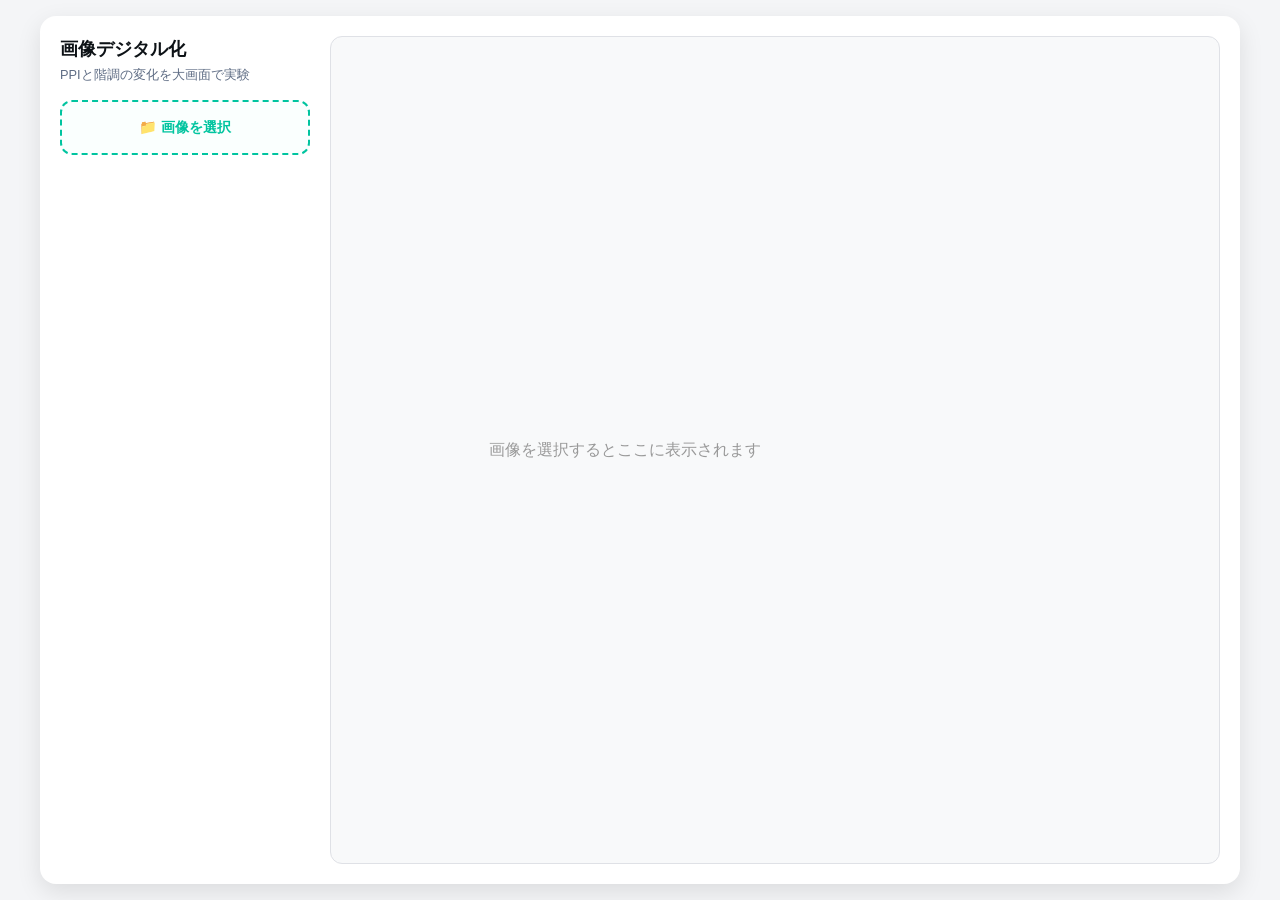
==== image.html @ 4f4c1b6e "Rename app.html to image.html" ====
<!DOCTYPE html>
<html lang="ja">
<head>
    <meta charset="UTF-8">
    <meta name="viewport" content="width=device-width, initial-scale=1.0">
    <title>画像デジタル化シミュレーター（虫眼鏡モード）</title>
    <style>
        /* 画面全体の基本設定 */
        body {
            font-family: -apple-system, BlinkMacSystemFont, "Segoe UI", Roboto, Helvetica, Arial, sans-serif;
            background-color: #f4f5f7;
            margin: 0;
            padding: 16px;
            display: flex;
            justify-content: center;
            box-sizing: border-box;
            min-height: 100vh;
        }

        .app-container {
            background-color: #ffffff;
            border-radius: 16px;
            box-shadow: 0 8px 24px rgba(0,0,0,0.1);
            padding: 20px;
            width: 100%;
            max-width: 1200px;
            display: flex;
            flex-direction: row;
            gap: 20px;
            box-sizing: border-box;
        }

        /* 左側の操作パネル */
        .side-panel {
            flex: 0 0 250px;
            display: flex;
            flex-direction: column;
            box-sizing: border-box;
        }

        /* 右側のプレビューエリア */
        .preview-panel {
            flex: 1;
            display: flex;
            justify-content: center;
            align-items: center;
            background-color: #f8f9fa;
            border-radius: 12px;
            border: 1px solid #dfe1e6;
            min-height: 500px;
            padding: 16px;
            position: relative; /* ルーペの基準 */
            box-sizing: border-box;
            overflow: hidden;
            cursor: none; /* 【重要】画像上ではマウスカーソルを消す（ルーペ自体がカーソルになる） */
        }

        h2 { font-size: 1.15rem; color: #0d1216; margin: 0 0 6px 0; }
        .description { font-size: 0.8rem; color: #5e6c84; margin-bottom: 16px; }

        /* 画像選択エリア */
        .upload-area {
            border: 2px dashed #00c49f;
            border-radius: 12px;
            padding: 16px;
            text-align: center;
            cursor: pointer;
            background-color: #fafffe;
            margin-bottom: 20px;
        }
        .upload-text { font-size: 0.9rem; color: #00c49f; font-weight: bold; margin: 0; }

        /* コントロール群 */
        .control-group { margin-bottom: 18px; }
        .control-label {
            display: flex; justify-content: space-between;
            font-size: 0.85rem; font-weight: bold; color: #2d3748; margin-bottom: 6px;
        }
        .control-value { color: #00c49f; }
        input[type="range"] { width: 100%; cursor: pointer; }
        .segmented-control { display: flex; background-color: #f4f5f7; border-radius: 8px; padding: 3px; }
        .segmented-btn {
            flex: 1; background: none; border: none; padding: 8px;
            font-size: 0.85rem; font-weight: bold; color: #5e6c84; cursor: pointer; border-radius: 6px;
        }
        .segmented-btn.active {
            background-color: #ffffff; color: #0d1216; box-shadow: 0 2px 4px rgba(0,0,0,0.1);
        }
        .radio-group { display: grid; grid-template-columns: 1fr 1fr; gap: 6px; }
        .radio-label {
            display: block; background-color: #f4f5f7; padding: 8px 4px; border-radius: 8px;
            text-align: center; font-size: 0.8rem; cursor: pointer; border: 2px solid transparent; line-height: 1.2;
        }
        input[type="radio"] { display: none; }
        input[type="radio"]:checked + .radio-label {
            background-color: #ffffff; border-color: #00c49f; color: #00c49f; font-weight: bold;
        }

        /* プレビュー画像（キャンバス） */
        #previewCanvas {
            max-width: 100%;
            max-height: 650px;
            object-fit: contain;
            image-rendering: pixelated; /* ドットをパキッと表示 */
        }

        /* 【新機能】真上に重ねる拡大ルーペ */
        #zoomDisplay {
            display: none; /* 初期は隠す */
            position: absolute;
            width: 200px; /* ルーペのサイズ（少し大きくしました） */
            height: 200px;
            border-radius: 50%;
            border: 4px solid #ffffff; /* 白いフレーム */
            box-shadow: 0 0 0 2px rgba(0,0,0,0.1), 0 8px 24px rgba(0,0,0,0.3); /* 影で立体感を出す */
            pointer-events: none; /* ルーペを貫通してCanvasを操作させる */
            background-repeat: no-repeat;
            image-rendering: pixelated; /* ルーペ内もドットを強調 */
            z-index: 10;
        }

        @media (max-width: 768px) {
            .app-container { flex-direction: column; }
            .side-panel { flex: none; width: 100%; }
            .preview-panel { cursor: default; } /* スマホ等はカーソルを消さない */
            #zoomDisplay { width: 150px; height: 150px; }
        }
    </style>
</head>
<body>

<div class="app-container">
    <div class="side-panel">
        <h2>画像デジタル化</h2>
        <div class="description">PPIと階調の変化を大画面で実験</div>

        <div class="upload-area" onclick="document.getElementById('fileInput').click()">
            <p class="upload-text">📁 画像を選択</p>
            <input type="file" id="fileInput" accept="image/*" style="display: none">
        </div>

        <div id="controls" style="display: none;">
            <div class="control-group">
                <div class="control-label">
                    <span>解像度 (標本化)</span>
                    <span class="control-value" id="ppiValue">300 ppi</span>
                </div>
                <input type="range" id="ppiSlider" min="10" max="300" value="300">
            </div>

            <div class="control-group">
                <div class="control-label"><span>色調</span></div>
                <div class="segmented-control">
                    <button class="segmented-btn active" id="btnColor" onclick="setColorMode('color')">カラー</button>
                    <button class="segmented-btn" id="btnMono" onclick="setColorMode('mono')">モノクロ</button>
                </div>
            </div>

            <div class="control-group">
                <div class="control-label"><span>階調 (量子化)</span></div>
                <div class="radio-group">
                    <label><input type="radio" name="levels" value="256" checked><span class="radio-label">256階調<br>(8bit)</span></label>
                    <label><input type="radio" name="levels" value="16"><span class="radio-label">16階調<br>(4bit)</span></label>
                    <label><input type="radio" name="levels" value="4"><span class="radio-label">4階調<br>(2bit)</span></label>
                    <label><input type="radio" name="levels" value="2"><span class="radio-label">2階調<br>(1bit)</span></label>
                </div>
            </div>
        </div>
    </div>

    <div class="preview-panel" id="previewPanel">
        <p id="placeholderText" style="color: #999;">画像を選択するとここに表示されます</p>
        <canvas id="previewCanvas"></canvas>
        <div id="zoomDisplay"></div>
    </div>
</div>

<script>
    let originalImage = null;
    let colorMode = 'color';

    const fileInput = document.getElementById('fileInput');
    const ppiSlider = document.getElementById('ppiSlider');
    const ppiValue = document.getElementById('ppiValue');
    const canvas = document.getElementById('previewCanvas');
    const ctx = canvas.getContext('2d');
    const controls = document.getElementById('controls');
    const placeholderText = document.getElementById('placeholderText');
    const zoomDisplay = document.getElementById('zoomDisplay');
    const previewPanel = document.getElementById('previewPanel'); // 【新機能用】

    fileInput.addEventListener('change', function(e) {
        const file = e.target.files[0];
        if (!file) return;

        const reader = new FileReader();
        reader.onload = function(event) {
            const img = new Image();
            img.onload = function() {
                originalImage = img;
                controls.style.display = 'block';
                placeholderText.style.display = 'none';
                processImage();
            };
            img.src = event.target.result;
        };
        reader.readAsDataURL(file);
    });

    function setColorMode(mode) {
        colorMode = mode;
        document.getElementById('btnColor').classList.toggle('active', mode === 'color');
        document.getElementById('btnMono').classList.toggle('active', mode === 'mono');
        processImage();
    }

    ppiSlider.addEventListener('input', processImage);
    document.getElementsByName('levels').forEach(radio => {
        radio.addEventListener('change', processImage);
    });

    function processImage() {
        if (!originalImage) return;

        const levels = parseInt(document.querySelector('input[name="levels"]:checked').value);
        const ppi = parseInt(ppiSlider.value);
        ppiValue.textContent = ppi + ' ppi';

        const origW = originalImage.width;
        const origH = originalImage.height;

        const scale = ppi / 300;
        const sw = Math.max(1, Math.round(origW * scale));
        const sh = Math.max(1, Math.round(origH * scale));

        const offscreen = document.createElement('canvas');
        offscreen.width = sw;
        offscreen.height = sh;
        const oCtx = offscreen.getContext('2d');
        oCtx.drawImage(originalImage, 0, 0, sw, sh);

        const imgData = oCtx.getImageData(0, 0, sw, sh);
        const data = imgData.data;

        for (let i = 0; i < data.length; i += 4) {
            let r = data[i], g = data[i+1], b = data[i+2];
            if (colorMode === 'mono') { const v = 0.299 * r + 0.587 * g + 0.114 * b; r = g = b = v; }
            if (levels < 256) {
                r = Math.round(r / 255 * (levels - 1)) * (255 / (levels - 1));
                g = Math.round(g / 255 * (levels - 1)) * (255 / (levels - 1));
                b = Math.round(b / 255 * (levels - 1)) * (255 / (levels - 1));
            }
            data[i] = r; data[i+1] = g; data[i+2] = b;
        }
        oCtx.putImageData(imgData, 0, 0);

        canvas.width = origW;
        canvas.height = origH;
        ctx.imageSmoothingEnabled = false;
        ctx.drawImage(offscreen, 0, 0, sw, sh, 0, 0, origW, origH);

        // ルーペの背景画像を更新
        zoomDisplay.style.backgroundImage = `url(${canvas.toDataURL()})`;
    }

    // 【改良】拡大ルーペ（ずらさない虫眼鏡モード）のロジック
    function moveZoom(e) {
        if (!originalImage) return;

        const event = (e.type === 'touchstart' || e.type === 'touchmove') ? e.touches[0] : e;
        
        // プレビューパネル（背景グレーのエリア）上の座標を取得
        const rect = previewPanel.getBoundingClientRect();
        const px = event.clientX - rect.left;
        const py = event.clientY - rect.top;

        // Canvasが表示されている実寸を取得
        const cw = canvas.clientWidth;
        const ch = canvas.clientHeight;
        
        // Canvasの、パネル内での表示位置を取得（中央寄せされているため）
        const caX = (rect.width - cw) / 2;
        const caY = (rect.height - ch) / 2;

        // マウスがCanvas（画像）の外側にある場合はルーペを隠す
        if (px < caX || py < caY || px > caX + cw || py > caY + ch) {
            zoomDisplay.style.display = 'none';
            return;
        }

        // マウスが画像上にあるので、ルーペを表示
        zoomDisplay.style.display = 'block';

        // 拡大倍率（3倍）
        const zoomFactor = 3;

        // 【変更点】ルーペの中心をマウス（指）の完全に真下に重ねる
        zoomDisplay.style.left = (px - zoomDisplay.offsetWidth / 2) + 'px';
        zoomDisplay.style.top = (py - zoomDisplay.offsetHeight / 2) + 'px';

        // Canvas本来の解像度に対する、マウス位置の比率を計算
        const bx = ((px - caX) / cw) * canvas.width;
        const by = ((py - caY) / ch) * canvas.height;

        // 背景画像の表示位置を調整（これでずれない拡大になる）
        const bgX = -(bx * zoomFactor - zoomDisplay.offsetWidth / 2);
        const bgY = -(by * zoomFactor - zoomDisplay.offsetHeight / 2);

        zoomDisplay.style.backgroundSize = `${canvas.width * zoomFactor}px ${canvas.height * zoomFactor}px`;
        zoomDisplay.style.backgroundPosition = `${bgX}px ${bgY}px`;
    }

    // イベントリスナーの登録（親のpreviewPanelに対して登録）
    previewPanel.addEventListener('mousemove', moveZoom);
    previewPanel.addEventListener('mouseleave', () => zoomDisplay.style.display = 'none');
    
    // Chromebookなどのタッチ操作対応
    previewPanel.addEventListener('touchstart', (e) => {
        if (originalImage) e.preventDefault(); // スクロール防止
        moveZoom(e);
    }, {passive: false});
    previewPanel.addEventListener('touchmove', moveZoom, {passive: false});
    previewPanel.addEventListener('touchend', () => zoomDisplay.style.display = 'none');

</script>

</body>
</html>
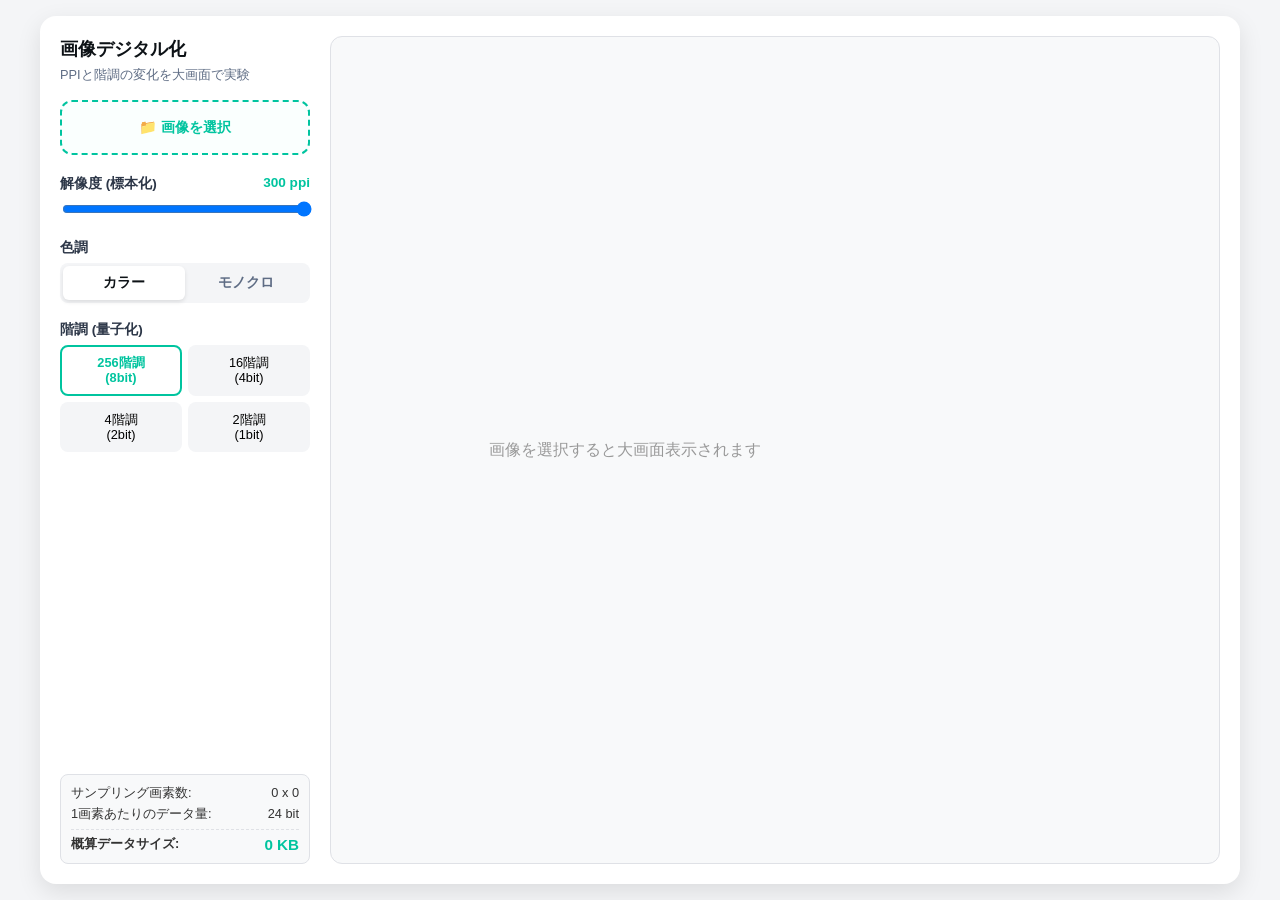
==== commit 944539ed: "Update image.html" ====
--- a/image.html
+++ b/image.html
@@ -96,6 +96,24 @@
             background-color: #ffffff; border-color: #00c49f; color: #00c49f; font-weight: bold;
         }
 
+        /* 【新設】概算データサイズ表示エリア */
+        .size-info-box {
+            background-color: #f8f9fa;
+            border: 1px solid #dfe1e6;
+            border-radius: 8px;
+            padding: 10px;
+            margin-top: auto; /* パネルの一番下に固定 */
+            font-size: 0.8rem;
+            color: #333;
+        }
+        .size-info-row {
+            display: flex;
+            justify-content: space-between;
+            margin-bottom: 4px;
+        }
+        .size-info-row:last-child { margin-bottom: 0; }
+        .size-strong { font-weight: bold; color: #00c49f; font-size: 0.95rem; }
+
         /* プレビュー画像（キャンバス） */
         #previewCanvas {
             max-width: 100%;
@@ -104,11 +122,11 @@
             image-rendering: pixelated; /* ドットをパキッと表示 */
         }
 
-        /* 【新機能】真上に重ねる拡大ルーペ */
+        /* 真上に重ねる拡大ルーペ */
         #zoomDisplay {
             display: none; /* 初期は隠す */
             position: absolute;
-            width: 200px; /* ルーペのサイズ（少し大きくしました） */
+            width: 200px; /* ルーペのサイズ */
             height: 200px;
             border-radius: 50%;
             border: 4px solid #ffffff; /* 白いフレーム */
@@ -124,6 +142,7 @@
             .side-panel { flex: none; width: 100%; }
             .preview-panel { cursor: default; } /* スマホ等はカーソルを消さない */
             #zoomDisplay { width: 150px; height: 150px; }
+            .size-info-box { margin-top: 16px; }
         }
     </style>
 </head>
@@ -139,7 +158,7 @@
             <input type="file" id="fileInput" accept="image/*" style="display: none">
         </div>
 
-        <div id="controls" style="display: none;">
+        <div id="controls" style="display: none; flex-grow: 1; display: flex; flex-direction: column;">
             <div class="control-group">
                 <div class="control-label">
                     <span>解像度 (標本化)</span>
@@ -165,11 +184,27 @@
                     <label><input type="radio" name="levels" value="2"><span class="radio-label">2階調<br>(1bit)</span></label>
                 </div>
             </div>
+
+            <div class="size-info-box">
+                <div class="size-info-row">
+                    <span>サンプリング画素数:</span>
+                    <span id="pixelCount">0 x 0</span>
+                </div>
+                <div class="size-info-row">
+                    <span>1画素あたりのデータ量:</span>
+                    <span id="bitPerPixel">24 bit</span>
+                </div>
+                <hr style="border: none; border-top: 1px dashed #dfe1e6; margin: 6px 0;">
+                <div class="size-info-row" style="align-items: center;">
+                    <span style="font-weight: bold;">概算データサイズ:</span>
+                    <span id="fileSizeValue" class="size-strong">0 KB</span>
+                </div>
+            </div>
         </div>
     </div>
 
     <div class="preview-panel" id="previewPanel">
-        <p id="placeholderText" style="color: #999;">画像を選択するとここに表示されます</p>
+        <p id="placeholderText" style="color: #999;">画像を選択すると大画面表示されます</p>
         <canvas id="previewCanvas"></canvas>
         <div id="zoomDisplay"></div>
     </div>
@@ -187,7 +222,12 @@
     const controls = document.getElementById('controls');
     const placeholderText = document.getElementById('placeholderText');
     const zoomDisplay = document.getElementById('zoomDisplay');
-    const previewPanel = document.getElementById('previewPanel'); // 【新機能用】
+    const previewPanel = document.getElementById('previewPanel');
+
+    // サイズ表示用要素の取得
+    const pixelCountEl = document.getElementById('pixelCount');
+    const bitPerPixelEl = document.getElementById('bitPerPixel');
+    const fileSizeValueEl = document.getElementById('fileSizeValue');
 
     fileInput.addEventListener('change', function(e) {
         const file = e.target.files[0];
@@ -198,7 +238,8 @@
             const img = new Image();
             img.onload = function() {
                 originalImage = img;
-                controls.style.display = 'block';
+                controls.style.style = ''; // CSSのflex等を生かすため直に空にする
+                controls.style.display = 'flex'; 
                 placeholderText.style.display = 'none';
                 processImage();
             };
@@ -222,7 +263,8 @@
     function processImage() {
         if (!originalImage) return;
 
-        const levels = parseInt(document.querySelector('input[name="levels"]:checked').value);
+        const radioSelected = document.querySelector('input[name="levels"]:checked');
+        const levels = parseInt(radioSelected.value);
         const ppi = parseInt(ppiSlider.value);
         ppiValue.textContent = ppi + ' ppi';
 
@@ -259,50 +301,67 @@
         ctx.imageSmoothingEnabled = false;
         ctx.drawImage(offscreen, 0, 0, sw, sh, 0, 0, origW, origH);
 
-        // ルーペの背景画像を更新
         zoomDisplay.style.backgroundImage = `url(${canvas.toDataURL()})`;
+
+        // 【新機能】データサイズ計算ロジック
+        calculateDataSize(sw, sh, levels, colorMode);
     }
 
-    // 【改良】拡大ルーペ（ずらさない虫眼鏡モード）のロジック
+    // データサイズ計算関数
+    function calculateDataSize(width, height, levels, mode) {
+        // 階調値(256, 16, 4, 2) から対応するビット数(8, 4, 2, 1)を算出
+        const bitPerChannel = Math.log2(levels); 
+        
+        // カラーの場合はRGBの3チャンネル分、モノクロ（グレースケール）は1チャンネル分
+        const bitPerPixel = (mode === 'color') ? bitPerChannel * 3 : bitPerChannel;
+
+        // 総ビット数 = 横の画素数 × 縦の画素数 × 1画素あたりのビット数
+        const totalBits = width * height * bitPerPixel;
+        // バイト換算
+        const totalBytes = totalBits / 8;
+
+        // UI表示の更新
+        pixelCountEl.textContent = `${width} × ${height}`;
+        bitPerPixelEl.textContent = `${bitPerPixel} bit`;
+
+        // 単位変換 (KBまたはMB)
+        if (totalBytes >= 1024 * 1024) {
+            fileSizeValueEl.textContent = (totalBytes / (1024 * 1024)).toFixed(2) + ' MB';
+        } else {
+            fileSizeValueEl.textContent = (totalBytes / 1024).toFixed(1) + ' KB';
+        }
+    }
+
+    // 拡大ルーペ（ずらさない虫眼鏡モード）のロジック
     function moveZoom(e) {
         if (!originalImage) return;
 
         const event = (e.type === 'touchstart' || e.type === 'touchmove') ? e.touches[0] : e;
         
-        // プレビューパネル（背景グレーのエリア）上の座標を取得
         const rect = previewPanel.getBoundingClientRect();
         const px = event.clientX - rect.left;
         const py = event.clientY - rect.top;
 
-        // Canvasが表示されている実寸を取得
         const cw = canvas.clientWidth;
         const ch = canvas.clientHeight;
         
-        // Canvasの、パネル内での表示位置を取得（中央寄せされているため）
         const caX = (rect.width - cw) / 2;
         const caY = (rect.height - ch) / 2;
 
-        // マウスがCanvas（画像）の外側にある場合はルーペを隠す
         if (px < caX || py < caY || px > caX + cw || py > caY + ch) {
             zoomDisplay.style.display = 'none';
             return;
         }
 
-        // マウスが画像上にあるので、ルーペを表示
         zoomDisplay.style.display = 'block';
-
-        // 拡大倍率（3倍）
         const zoomFactor = 3;
 
-        // 【変更点】ルーペの中心をマウス（指）の完全に真下に重ねる
         zoomDisplay.style.left = (px - zoomDisplay.offsetWidth / 2) + 'px';
         zoomDisplay.style.top = (py - zoomDisplay.offsetHeight / 2) + 'px';
 
-        // Canvas本来の解像度に対する、マウス位置の比率を計算
         const bx = ((px - caX) / cw) * canvas.width;
         const by = ((py - caY) / ch) * canvas.height;
 
-        // 背景画像の表示位置を調整（これでずれない拡大になる）
         const bgX = -(bx * zoomFactor - zoomDisplay.offsetWidth / 2);
         const bgY = -(by * zoomFactor - zoomDisplay.offsetHeight / 2);
 
@@ -310,18 +369,15 @@
         zoomDisplay.style.backgroundPosition = `${bgX}px ${bgY}px`;
     }
 
-    // イベントリスナーの登録（親のpreviewPanelに対して登録）
     previewPanel.addEventListener('mousemove', moveZoom);
     previewPanel.addEventListener('mouseleave', () => zoomDisplay.style.display = 'none');
     
-    // Chromebookなどのタッチ操作対応
     previewPanel.addEventListener('touchstart', (e) => {
-        if (originalImage) e.preventDefault(); // スクロール防止
+        if (originalImage) e.preventDefault();
         moveZoom(e);
     }, {passive: false});
     previewPanel.addEventListener('touchmove', moveZoom, {passive: false});
     previewPanel.addEventListener('touchend', () => zoomDisplay.style.display = 'none');
-
 </script>
 
 </body>
